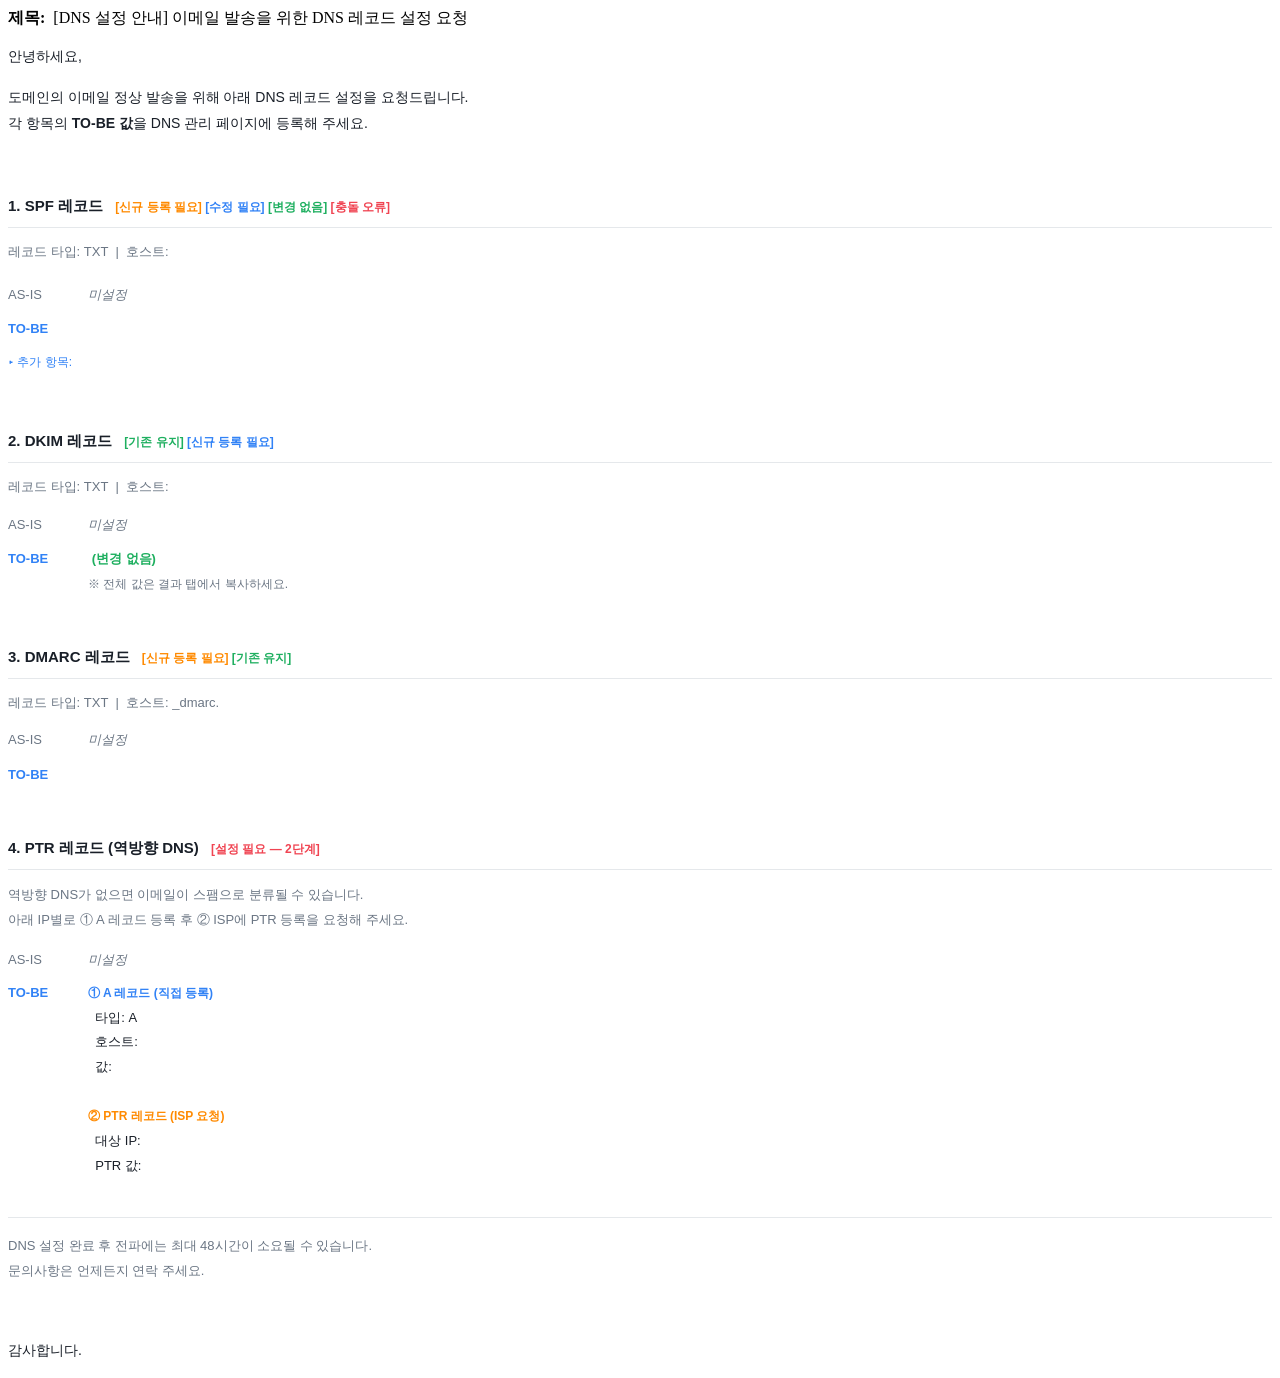
==== src/main/resources/templates/fragments/email-template.html @ 9cf164b7 "Feat: 이메일 발송 DNS 자동 점검 및 가이드 생성 시스템 초기 구현 - SPF/DKIM/DMARC/PTR DNS 레코드 자동 점검 - SPF include 재귀 조회 및 C" ====
<!DOCTYPE html>
<html lang="ko" xmlns:th="http://www.thymeleaf.org">
<body>

<div th:fragment="emailTemplate(response)">

    <!-- 메일 제목 표시 -->
    <div class="email-subject-bar">
        <strong>제목:</strong>&nbsp;
        [DNS 설정 안내] <span th:text="${response.domain()}"></span> 이메일 발송을 위한 DNS 레코드 설정 요청
    </div>

    <!-- 메일 본문: 텍스트 형식 -->
    <div class="email-wrapper">
        <div class="email-body" style="font-family: 'Pretendard', sans-serif; font-size: 14px; line-height: 1.9; color: #191F28;">

            <p>안녕하세요,</p>
            <p>
                <strong th:text="${response.domain()}"></strong> 도메인의 이메일 정상 발송을 위해
                아래 DNS 레코드 설정을 요청드립니다.
                <br>
                각 항목의 <strong>TO-BE 값</strong>을 DNS 관리 페이지에 등록해 주세요.
            </p>

            <br>

            <!-- ── 1. SPF ── -->
            <p style="font-size: 15px; font-weight: 700; border-bottom: 1px solid #E5E8EB; padding-bottom: 6px; margin-bottom: 12px;">
                1. SPF 레코드
                <span th:switch="${response.spf().status().name()}" style="font-size: 12px; font-weight: 600; margin-left: 8px;">
                    <span th:case="'NEW'"           style="color:#FF8A00;">[신규 등록 필요]</span>
                    <span th:case="'MODIFIED'"      style="color:#3182F6;">[수정 필요]</span>
                    <span th:case="'UNCHANGED'"     style="color:#1EAF5F;">[변경 없음]</span>
                    <span th:case="'CONFLICT_ERROR'" style="color:#F04452;">[충돌 오류]</span>
                </span>
            </p>

            <p style="margin: 0 0 4px; color: #6B7684; font-size: 13px;">
                레코드 타입: TXT &nbsp;|&nbsp; 호스트: <span th:text="${response.domain()}"></span>
            </p>

            <th:block th:if="${response.spf().status().name() == 'CONFLICT_ERROR'}">
                <p style="color: #F04452; font-size: 13px;" th:text="${response.spf().errorMessage()}"></p>
            </th:block>

            <th:block th:unless="${response.spf().status().name() == 'CONFLICT_ERROR'}">
                <table style="width: 100%; border-collapse: collapse; font-size: 13px; margin-top: 8px;">
                    <tr>
                        <td style="width: 72px; color: #6B7684; padding: 5px 8px 5px 0; vertical-align: top; white-space: nowrap;">AS-IS</td>
                        <td style="padding: 5px 0; color: #6B7684;">
                            <span th:if="${response.spf().currentRecord() != null}"
                                  th:text="${response.spf().currentRecordAbbreviated()}"></span>
                            <span th:unless="${response.spf().currentRecord() != null}"
                                  style="font-style: italic;">미설정</span>
                        </td>
                    </tr>
                    <tr>
                        <td style="width: 72px; color: #3182F6; font-weight: 700; padding: 5px 8px 5px 0; vertical-align: top; white-space: nowrap;">TO-BE</td>
                        <td style="padding: 5px 0;">
                            <span th:utext="${response.spf().recommendedRecordHighlighted()}"></span>
                        </td>
                    </tr>
                </table>
                <p th:if="${!response.spf().addedIps().isEmpty()}"
                   style="font-size: 12px; color: #3182F6; margin-top: 4px;">
                    ▸ 추가 항목:
                    <strong th:text="${#strings.listJoin(response.spf().addedIps(), ', ')}"></strong>
                </p>
            </th:block>

            <br>

            <!-- ── 2. DKIM ── -->
            <p style="font-size: 15px; font-weight: 700; border-bottom: 1px solid #E5E8EB; padding-bottom: 6px; margin-bottom: 12px;">
                2. DKIM 레코드
                <span style="font-size: 12px; font-weight: 600; margin-left: 8px;">
                    <span th:if="${response.dkim().status().name() == 'EXISTING'}" style="color:#1EAF5F;">[기존 유지]</span>
                    <span th:unless="${response.dkim().status().name() == 'EXISTING'}" style="color:#3182F6;">[신규 등록 필요]</span>
                </span>
            </p>

            <p style="margin: 0 0 4px; color: #6B7684; font-size: 13px;">
                레코드 타입: TXT &nbsp;|&nbsp; 호스트: <span th:text="${response.dkim().dnsName()}"></span>
            </p>

            <table style="width: 100%; border-collapse: collapse; font-size: 13px; margin-top: 8px;">
                <tr>
                    <td style="width: 72px; color: #6B7684; padding: 5px 8px 5px 0; vertical-align: top; white-space: nowrap;">AS-IS</td>
                    <td style="padding: 5px 0; color: #6B7684;">
                        <span th:if="${response.dkim().hasExistingRecord()}"
                              th:text="${response.dkim().existingDnsValueAbbreviated()}"></span>
                        <span th:unless="${response.dkim().hasExistingRecord()}"
                              style="font-style: italic;">미설정</span>
                    </td>
                </tr>
                <tr>
                    <td style="width: 72px; color: #3182F6; font-weight: 700; padding: 5px 8px 5px 0; vertical-align: top; white-space: nowrap;">TO-BE</td>
                    <td style="padding: 5px 0;">
                        <!-- EXISTING: 변경 없음 -->
                        <span th:if="${response.dkim().status().name() == 'EXISTING'}"
                              style="color: #1EAF5F;">
                            <span th:text="${response.dkim().dnsValueAbbreviated()}"></span>
                            &nbsp;<strong>(변경 없음)</strong>
                        </span>
                        <!-- NEW: 신규 생성 -->
                        <th:block th:unless="${response.dkim().status().name() == 'EXISTING'}">
                            <strong style="color: #3182F6;" th:text="${response.dkim().dnsValueAbbreviated()}"></strong>
                            <br>
                            <span style="font-size: 12px; color: #6B7684;">※ 전체 값은 결과 탭에서 복사하세요.</span>
                        </th:block>
                    </td>
                </tr>
            </table>

            <br>

            <!-- ── 3. DMARC ── -->
            <p style="font-size: 15px; font-weight: 700; border-bottom: 1px solid #E5E8EB; padding-bottom: 6px; margin-bottom: 12px;">
                3. DMARC 레코드
                <span style="font-size: 12px; font-weight: 600; margin-left: 8px;">
                    <span th:if="${response.dmarc().status().name() == 'NEW'}" style="color:#FF8A00;">[신규 등록 필요]</span>
                    <span th:unless="${response.dmarc().status().name() == 'NEW'}" style="color:#1EAF5F;">[기존 유지]</span>
                </span>
            </p>

            <p style="margin: 0 0 4px; color: #6B7684; font-size: 13px;">
                레코드 타입: TXT &nbsp;|&nbsp; 호스트: _dmarc.<span th:text="${response.domain()}"></span>
            </p>

            <table style="width: 100%; border-collapse: collapse; font-size: 13px; margin-top: 8px;">
                <tr>
                    <td style="width: 72px; color: #6B7684; padding: 5px 8px 5px 0; vertical-align: top; white-space: nowrap;">AS-IS</td>
                    <td style="padding: 5px 0; color: #6B7684;">
                        <span th:if="${response.dmarc().currentRecord() != null}"
                              th:text="${response.dmarc().currentRecord()}"></span>
                        <span th:unless="${response.dmarc().currentRecord() != null}"
                              style="font-style: italic;">미설정</span>
                    </td>
                </tr>
                <tr>
                    <td style="width: 72px; color: #3182F6; font-weight: 700; padding: 5px 8px 5px 0; vertical-align: top; white-space: nowrap;">TO-BE</td>
                    <td style="padding: 5px 0;">
                        <strong th:if="${response.dmarc().status().name() == 'NEW'}"
                                style="color: #3182F6;"
                                th:text="${response.dmarc().recommendedRecord()}"></strong>
                        <span th:unless="${response.dmarc().status().name() == 'NEW'}"
                              th:text="${response.dmarc().recommendedRecord()}"></span>
                    </td>
                </tr>
            </table>

            <!-- ── 4. PTR (미설정 있을 때만) ── -->
            <th:block th:if="${response.hasNotFoundPtr()}">
                <br>
                <p style="font-size: 15px; font-weight: 700; border-bottom: 1px solid #E5E8EB; padding-bottom: 6px; margin-bottom: 12px;">
                    4. PTR 레코드 (역방향 DNS)
                    <span style="font-size: 12px; font-weight: 600; color: #F04452; margin-left: 8px;">[설정 필요 — 2단계]</span>
                </p>

                <p style="font-size: 13px; color: #6B7684; margin-bottom: 12px;">
                    역방향 DNS가 없으면 이메일이 스팸으로 분류될 수 있습니다.<br>
                    아래 IP별로 ① A 레코드 등록 후 ② ISP에 PTR 등록을 요청해 주세요.
                </p>

                <th:block th:each="ptr : ${response.ptrResults()}" th:if="${ptr.status().name() == 'NOT_FOUND'}">
                    <p style="font-size: 13px; font-weight: 700; margin: 10px 0 6px;"
                       th:text="'▸ ' + ${ptr.ip()}"></p>

                    <table style="width: 100%; border-collapse: collapse; font-size: 13px;">
                        <!-- AS-IS -->
                        <tr>
                            <td style="width: 72px; color: #6B7684; padding: 4px 8px 4px 0; vertical-align: top; white-space: nowrap;">AS-IS</td>
                            <td style="padding: 4px 0; color: #6B7684; font-style: italic;">미설정</td>
                        </tr>
                        <!-- TO-BE: Step 1 -->
                        <tr>
                            <td style="width: 72px; color: #3182F6; font-weight: 700; padding: 4px 8px 4px 0; vertical-align: top; white-space: nowrap;">TO-BE</td>
                            <td style="padding: 4px 0;">
                                <span style="color: #3182F6; font-size: 12px; font-weight: 600;">① A 레코드 (직접 등록)</span><br>
                                &nbsp;&nbsp;타입: A<br>
                                &nbsp;&nbsp;호스트: <strong style="color: #3182F6;" th:text="'mail.' + ${response.domain()}"></strong><br>
                                &nbsp;&nbsp;값: <strong style="color: #3182F6;" th:text="${ptr.ip()}"></strong>
                                <br><br>
                                <span style="color: #FF8A00; font-size: 12px; font-weight: 600;">② PTR 레코드 (ISP 요청)</span><br>
                                &nbsp;&nbsp;대상 IP: <span th:text="${ptr.ip()}"></span><br>
                                &nbsp;&nbsp;PTR 값: <strong style="color: #3182F6;" th:text="'mail.' + ${response.domain()}"></strong>
                            </td>
                        </tr>
                    </table>
                </th:block>
            </th:block>

            <br>
            <hr style="border: none; border-top: 1px solid #E5E8EB; margin: 8px 0 16px;">

            <p style="font-size: 13px; color: #6B7684;">
                DNS 설정 완료 후 전파에는 최대 48시간이 소요될 수 있습니다.<br>
                문의사항은 언제든지 연락 주세요.
            </p>
            <br>
            <p>감사합니다.</p>
        </div>
    </div>

</div>

</body>
</html>
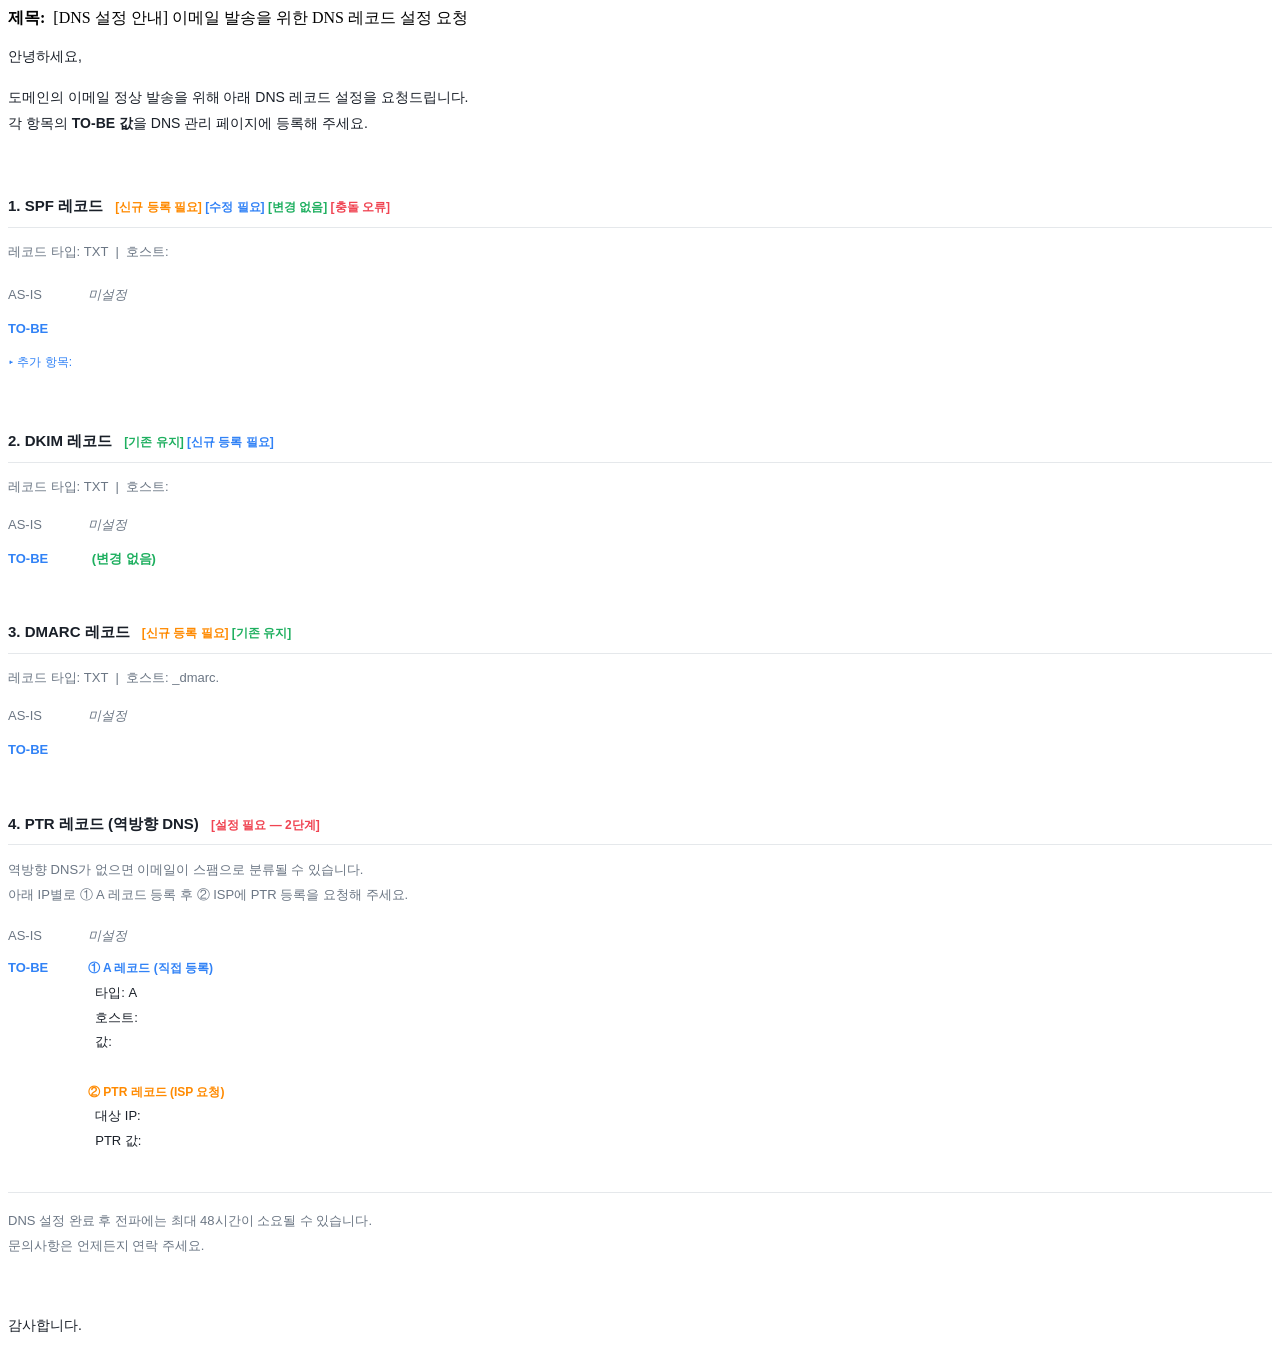
==== commit c4d1e0fc: "Feat: 안내 템플릿 중략 처리 기준 개선 및 DKIM 기존 레코드 유지 처리 - SpfResult.recommendedRecordForEmail() 추가: 신규는 전체 볼드, " ====
--- a/src/main/resources/templates/fragments/email-template.html
+++ b/src/main/resources/templates/fragments/email-template.html
@@ -57,7 +57,7 @@
                     <tr>
                         <td style="width: 72px; color: #3182F6; font-weight: 700; padding: 5px 8px 5px 0; vertical-align: top; white-space: nowrap;">TO-BE</td>
                         <td style="padding: 5px 0;">
-                            <span th:utext="${response.spf().recommendedRecordHighlighted()}"></span>
+                            <span th:utext="${response.spf().recommendedRecordForEmail()}"></span>
                         </td>
                     </tr>
                 </table>
@@ -102,11 +102,9 @@
                             <span th:text="${response.dkim().dnsValueAbbreviated()}"></span>
                             &nbsp;<strong>(변경 없음)</strong>
                         </span>
-                        <!-- NEW: 신규 생성 -->
+                        <!-- NEW: 신규 생성 — 전체 값 표시 (중략 없음) -->
                         <th:block th:unless="${response.dkim().status().name() == 'EXISTING'}">
-                            <strong style="color: #3182F6;" th:text="${response.dkim().dnsValueAbbreviated()}"></strong>
-                            <br>
-                            <span style="font-size: 12px; color: #6B7684;">※ 전체 값은 결과 탭에서 복사하세요.</span>
+                            <strong style="color: #3182F6;" th:text="${response.dkim().dnsValue()}"></strong>
                         </th:block>
                     </td>
                 </tr>
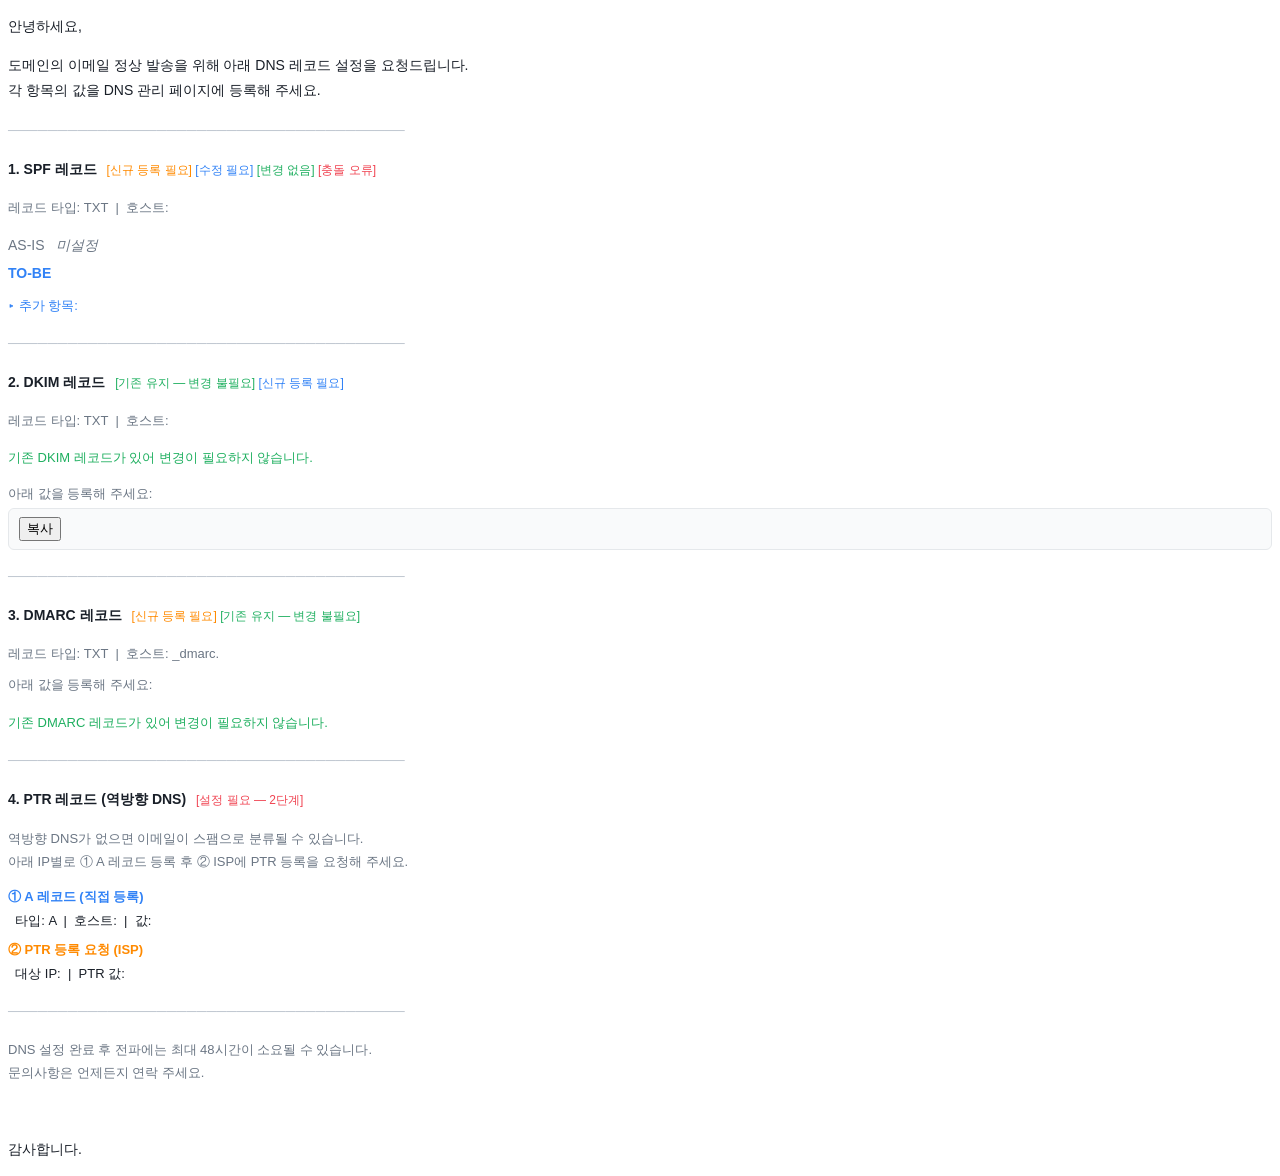
==== commit f2efc23d: "Feat: 안내 템플릿 구조 개선 및 텍스트 복사 최적화 - 안내 템플릿 재설계: SPF는 AS-IS/TO-BE 유지, DKIM/DMARC/PTR은 등록 필요 값만 안내 - 테이블" ====
--- a/src/main/resources/templates/fragments/email-template.html
+++ b/src/main/resources/templates/fragments/email-template.html
@@ -4,194 +4,136 @@
 
 <div th:fragment="emailTemplate(response)">
 
-    <!-- 메일 제목 표시 -->
-    <div class="email-subject-bar">
-        <strong>제목:</strong>&nbsp;
-        [DNS 설정 안내] <span th:text="${response.domain()}"></span> 이메일 발송을 위한 DNS 레코드 설정 요청
-    </div>
-
-    <!-- 메일 본문: 텍스트 형식 -->
     <div class="email-wrapper">
-        <div class="email-body" style="font-family: 'Pretendard', sans-serif; font-size: 14px; line-height: 1.9; color: #191F28;">
+        <div class="email-body" style="font-family: 'Pretendard', Arial, sans-serif; font-size: 14px; line-height: 1.8; color: #191F28;">
 
             <p>안녕하세요,</p>
             <p>
                 <strong th:text="${response.domain()}"></strong> 도메인의 이메일 정상 발송을 위해
-                아래 DNS 레코드 설정을 요청드립니다.
-                <br>
-                각 항목의 <strong>TO-BE 값</strong>을 DNS 관리 페이지에 등록해 주세요.
+                아래 DNS 레코드 설정을 요청드립니다.<br>
+                각 항목의 값을 DNS 관리 페이지에 등록해 주세요.
             </p>
 
-            <br>
+            <p style="color:#C0C7D0;">────────────────────────────────────────</p>
 
-            <!-- ── 1. SPF ── -->
-            <p style="font-size: 15px; font-weight: 700; border-bottom: 1px solid #E5E8EB; padding-bottom: 6px; margin-bottom: 12px;">
-                1. SPF 레코드
-                <span th:switch="${response.spf().status().name()}" style="font-size: 12px; font-weight: 600; margin-left: 8px;">
-                    <span th:case="'NEW'"           style="color:#FF8A00;">[신규 등록 필요]</span>
-                    <span th:case="'MODIFIED'"      style="color:#3182F6;">[수정 필요]</span>
-                    <span th:case="'UNCHANGED'"     style="color:#1EAF5F;">[변경 없음]</span>
+            <!-- ── 1. SPF ── AS-IS / TO-BE 모두 표시 -->
+            <p>
+                <strong>1. SPF 레코드</strong>
+                <span th:switch="${response.spf().status().name()}" style="font-size: 12px; margin-left: 6px;">
+                    <span th:case="'NEW'"            style="color:#FF8A00;">[신규 등록 필요]</span>
+                    <span th:case="'MODIFIED'"       style="color:#3182F6;">[수정 필요]</span>
+                    <span th:case="'UNCHANGED'"      style="color:#1EAF5F;">[변경 없음]</span>
                     <span th:case="'CONFLICT_ERROR'" style="color:#F04452;">[충돌 오류]</span>
                 </span>
             </p>
-
-            <p style="margin: 0 0 4px; color: #6B7684; font-size: 13px;">
+            <p style="color:#6B7684; font-size: 13px; margin: 0;">
                 레코드 타입: TXT &nbsp;|&nbsp; 호스트: <span th:text="${response.domain()}"></span>
             </p>
 
             <th:block th:if="${response.spf().status().name() == 'CONFLICT_ERROR'}">
-                <p style="color: #F04452; font-size: 13px;" th:text="${response.spf().errorMessage()}"></p>
+                <p style="color:#F04452;" th:text="${response.spf().errorMessage()}"></p>
             </th:block>
 
             <th:block th:unless="${response.spf().status().name() == 'CONFLICT_ERROR'}">
-                <table style="width: 100%; border-collapse: collapse; font-size: 13px; margin-top: 8px;">
-                    <tr>
-                        <td style="width: 72px; color: #6B7684; padding: 5px 8px 5px 0; vertical-align: top; white-space: nowrap;">AS-IS</td>
-                        <td style="padding: 5px 0; color: #6B7684;">
-                            <span th:if="${response.spf().currentRecord() != null}"
-                                  th:text="${response.spf().currentRecordAbbreviated()}"></span>
-                            <span th:unless="${response.spf().currentRecord() != null}"
-                                  style="font-style: italic;">미설정</span>
-                        </td>
-                    </tr>
-                    <tr>
-                        <td style="width: 72px; color: #3182F6; font-weight: 700; padding: 5px 8px 5px 0; vertical-align: top; white-space: nowrap;">TO-BE</td>
-                        <td style="padding: 5px 0;">
-                            <span th:utext="${response.spf().recommendedRecordForEmail()}"></span>
-                        </td>
-                    </tr>
-                </table>
+                <p style="margin: 8px 0 2px;">
+                    <span style="color:#6B7684;">AS-IS&nbsp;&nbsp;</span>
+                    <span th:if="${response.spf().currentRecord() != null}"
+                          th:text="${response.spf().currentRecordAbbreviated()}"></span>
+                    <span th:unless="${response.spf().currentRecord() != null}"
+                          style="font-style:italic; color:#6B7684;">미설정</span>
+                </p>
+                <p style="margin: 2px 0 8px;">
+                    <span style="color:#3182F6; font-weight:700;">TO-BE&nbsp;</span>
+                    <span th:utext="${response.spf().recommendedRecordForEmail()}"></span>
+                </p>
                 <p th:if="${!response.spf().addedIps().isEmpty()}"
-                   style="font-size: 12px; color: #3182F6; margin-top: 4px;">
+                   style="font-size: 13px; color:#3182F6; margin: 0;">
                     ▸ 추가 항목:
                     <strong th:text="${#strings.listJoin(response.spf().addedIps(), ', ')}"></strong>
                 </p>
             </th:block>
 
-            <br>
+            <p style="color:#C0C7D0;">────────────────────────────────────────</p>
 
-            <!-- ── 2. DKIM ── -->
-            <p style="font-size: 15px; font-weight: 700; border-bottom: 1px solid #E5E8EB; padding-bottom: 6px; margin-bottom: 12px;">
-                2. DKIM 레코드
-                <span style="font-size: 12px; font-weight: 600; margin-left: 8px;">
-                    <span th:if="${response.dkim().status().name() == 'EXISTING'}" style="color:#1EAF5F;">[기존 유지]</span>
+            <!-- ── 2. DKIM ── 등록 필요한 값만 안내 -->
+            <p>
+                <strong>2. DKIM 레코드</strong>
+                <span style="font-size: 12px; margin-left: 6px;">
+                    <span th:if="${response.dkim().status().name() == 'EXISTING'}" style="color:#1EAF5F;">[기존 유지 — 변경 불필요]</span>
                     <span th:unless="${response.dkim().status().name() == 'EXISTING'}" style="color:#3182F6;">[신규 등록 필요]</span>
                 </span>
             </p>
-
-            <p style="margin: 0 0 4px; color: #6B7684; font-size: 13px;">
+            <p style="color:#6B7684; font-size: 13px; margin: 0;">
                 레코드 타입: TXT &nbsp;|&nbsp; 호스트: <span th:text="${response.dkim().dnsName()}"></span>
             </p>
 
-            <table style="width: 100%; border-collapse: collapse; font-size: 13px; margin-top: 8px;">
-                <tr>
-                    <td style="width: 72px; color: #6B7684; padding: 5px 8px 5px 0; vertical-align: top; white-space: nowrap;">AS-IS</td>
-                    <td style="padding: 5px 0; color: #6B7684;">
-                        <span th:if="${response.dkim().hasExistingRecord()}"
-                              th:text="${response.dkim().existingDnsValueAbbreviated()}"></span>
-                        <span th:unless="${response.dkim().hasExistingRecord()}"
-                              style="font-style: italic;">미설정</span>
-                    </td>
-                </tr>
-                <tr>
-                    <td style="width: 72px; color: #3182F6; font-weight: 700; padding: 5px 8px 5px 0; vertical-align: top; white-space: nowrap;">TO-BE</td>
-                    <td style="padding: 5px 0;">
-                        <!-- EXISTING: 변경 없음 -->
-                        <span th:if="${response.dkim().status().name() == 'EXISTING'}"
-                              style="color: #1EAF5F;">
-                            <span th:text="${response.dkim().dnsValueAbbreviated()}"></span>
-                            &nbsp;<strong>(변경 없음)</strong>
-                        </span>
-                        <!-- NEW: 신규 생성 — 전체 값 표시 (중략 없음) -->
-                        <th:block th:unless="${response.dkim().status().name() == 'EXISTING'}">
-                            <strong style="color: #3182F6;" th:text="${response.dkim().dnsValue()}"></strong>
-                        </th:block>
-                    </td>
-                </tr>
-            </table>
+            <th:block th:if="${response.dkim().status().name() == 'EXISTING'}">
+                <p style="color:#1EAF5F; font-size: 13px;">기존 DKIM 레코드가 있어 변경이 필요하지 않습니다.</p>
+            </th:block>
+            <th:block th:unless="${response.dkim().status().name() == 'EXISTING'}">
+                <p style="margin: 8px 0 2px; color:#6B7684; font-size: 13px;">아래 값을 등록해 주세요:</p>
+                <div style="background:#F9FAFB; border:1px solid #E5E8EB; border-radius:6px; padding:8px 44px 8px 10px;
+                            position:relative; word-break:break-all; font-family:monospace; font-size:12px; line-height:1.6;">
+                    <span class="copy-target" style="color:#3182F6; font-weight:700;"
+                          th:text="${response.dkim().dnsValue()}"></span>
+                    <button class="copy-btn" onclick="copyText(this)">복사</button>
+                </div>
+            </th:block>
 
-            <br>
+            <p style="color:#C0C7D0;">────────────────────────────────────────</p>
 
-            <!-- ── 3. DMARC ── -->
-            <p style="font-size: 15px; font-weight: 700; border-bottom: 1px solid #E5E8EB; padding-bottom: 6px; margin-bottom: 12px;">
-                3. DMARC 레코드
-                <span style="font-size: 12px; font-weight: 600; margin-left: 8px;">
+            <!-- ── 3. DMARC ── 등록 필요한 값만 안내 -->
+            <p>
+                <strong>3. DMARC 레코드</strong>
+                <span style="font-size: 12px; margin-left: 6px;">
                     <span th:if="${response.dmarc().status().name() == 'NEW'}" style="color:#FF8A00;">[신규 등록 필요]</span>
-                    <span th:unless="${response.dmarc().status().name() == 'NEW'}" style="color:#1EAF5F;">[기존 유지]</span>
+                    <span th:unless="${response.dmarc().status().name() == 'NEW'}" style="color:#1EAF5F;">[기존 유지 — 변경 불필요]</span>
                 </span>
             </p>
-
-            <p style="margin: 0 0 4px; color: #6B7684; font-size: 13px;">
+            <p style="color:#6B7684; font-size: 13px; margin: 0;">
                 레코드 타입: TXT &nbsp;|&nbsp; 호스트: _dmarc.<span th:text="${response.domain()}"></span>
             </p>
 
-            <table style="width: 100%; border-collapse: collapse; font-size: 13px; margin-top: 8px;">
-                <tr>
-                    <td style="width: 72px; color: #6B7684; padding: 5px 8px 5px 0; vertical-align: top; white-space: nowrap;">AS-IS</td>
-                    <td style="padding: 5px 0; color: #6B7684;">
-                        <span th:if="${response.dmarc().currentRecord() != null}"
-                              th:text="${response.dmarc().currentRecord()}"></span>
-                        <span th:unless="${response.dmarc().currentRecord() != null}"
-                              style="font-style: italic;">미설정</span>
-                    </td>
-                </tr>
-                <tr>
-                    <td style="width: 72px; color: #3182F6; font-weight: 700; padding: 5px 8px 5px 0; vertical-align: top; white-space: nowrap;">TO-BE</td>
-                    <td style="padding: 5px 0;">
-                        <strong th:if="${response.dmarc().status().name() == 'NEW'}"
-                                style="color: #3182F6;"
-                                th:text="${response.dmarc().recommendedRecord()}"></strong>
-                        <span th:unless="${response.dmarc().status().name() == 'NEW'}"
-                              th:text="${response.dmarc().recommendedRecord()}"></span>
-                    </td>
-                </tr>
-            </table>
+            <th:block th:if="${response.dmarc().status().name() == 'NEW'}">
+                <p style="margin: 8px 0 2px; color:#6B7684; font-size: 13px;">아래 값을 등록해 주세요:</p>
+                <p style="font-weight:700; color:#3182F6;" th:text="${response.dmarc().recommendedRecord()}"></p>
+            </th:block>
+            <th:block th:unless="${response.dmarc().status().name() == 'NEW'}">
+                <p style="color:#1EAF5F; font-size: 13px;">기존 DMARC 레코드가 있어 변경이 필요하지 않습니다.</p>
+            </th:block>
 
             <!-- ── 4. PTR (미설정 있을 때만) ── -->
             <th:block th:if="${response.hasNotFoundPtr()}">
-                <br>
-                <p style="font-size: 15px; font-weight: 700; border-bottom: 1px solid #E5E8EB; padding-bottom: 6px; margin-bottom: 12px;">
-                    4. PTR 레코드 (역방향 DNS)
-                    <span style="font-size: 12px; font-weight: 600; color: #F04452; margin-left: 8px;">[설정 필요 — 2단계]</span>
+                <p style="color:#C0C7D0;">────────────────────────────────────────</p>
+
+                <p>
+                    <strong>4. PTR 레코드 (역방향 DNS)</strong>
+                    <span style="font-size: 12px; color:#F04452; margin-left: 6px;">[설정 필요 — 2단계]</span>
                 </p>
-
-                <p style="font-size: 13px; color: #6B7684; margin-bottom: 12px;">
+                <p style="font-size: 13px; color:#6B7684; margin: 0 0 10px;">
                     역방향 DNS가 없으면 이메일이 스팸으로 분류될 수 있습니다.<br>
                     아래 IP별로 ① A 레코드 등록 후 ② ISP에 PTR 등록을 요청해 주세요.
                 </p>
 
                 <th:block th:each="ptr : ${response.ptrResults()}" th:if="${ptr.status().name() == 'NOT_FOUND'}">
-                    <p style="font-size: 13px; font-weight: 700; margin: 10px 0 6px;"
-                       th:text="'▸ ' + ${ptr.ip()}"></p>
-
-                    <table style="width: 100%; border-collapse: collapse; font-size: 13px;">
-                        <!-- AS-IS -->
-                        <tr>
-                            <td style="width: 72px; color: #6B7684; padding: 4px 8px 4px 0; vertical-align: top; white-space: nowrap;">AS-IS</td>
-                            <td style="padding: 4px 0; color: #6B7684; font-style: italic;">미설정</td>
-                        </tr>
-                        <!-- TO-BE: Step 1 -->
-                        <tr>
-                            <td style="width: 72px; color: #3182F6; font-weight: 700; padding: 4px 8px 4px 0; vertical-align: top; white-space: nowrap;">TO-BE</td>
-                            <td style="padding: 4px 0;">
-                                <span style="color: #3182F6; font-size: 12px; font-weight: 600;">① A 레코드 (직접 등록)</span><br>
-                                &nbsp;&nbsp;타입: A<br>
-                                &nbsp;&nbsp;호스트: <strong style="color: #3182F6;" th:text="'mail.' + ${response.domain()}"></strong><br>
-                                &nbsp;&nbsp;값: <strong style="color: #3182F6;" th:text="${ptr.ip()}"></strong>
-                                <br><br>
-                                <span style="color: #FF8A00; font-size: 12px; font-weight: 600;">② PTR 레코드 (ISP 요청)</span><br>
-                                &nbsp;&nbsp;대상 IP: <span th:text="${ptr.ip()}"></span><br>
-                                &nbsp;&nbsp;PTR 값: <strong style="color: #3182F6;" th:text="'mail.' + ${response.domain()}"></strong>
-                            </td>
-                        </tr>
-                    </table>
+                    <p style="font-weight:700; margin: 12px 0 4px;" th:text="'▸ ' + ${ptr.ip()}"></p>
+                    <p style="font-size: 13px; margin: 2px 0;">
+                        <span style="color:#3182F6; font-weight:600;">① A 레코드 (직접 등록)</span><br>
+                        &nbsp;&nbsp;타입: A &nbsp;|&nbsp;
+                        호스트: <strong th:text="'mail.' + ${response.domain()}"></strong> &nbsp;|&nbsp;
+                        값: <strong th:text="${ptr.ip()}"></strong>
+                    </p>
+                    <p style="font-size: 13px; margin: 6px 0;">
+                        <span style="color:#FF8A00; font-weight:600;">② PTR 등록 요청 (ISP)</span><br>
+                        &nbsp;&nbsp;대상 IP: <span th:text="${ptr.ip()}"></span> &nbsp;|&nbsp;
+                        PTR 값: <strong th:text="'mail.' + ${response.domain()}"></strong>
+                    </p>
                 </th:block>
             </th:block>
 
-            <br>
-            <hr style="border: none; border-top: 1px solid #E5E8EB; margin: 8px 0 16px;">
+            <p style="color:#C0C7D0;">────────────────────────────────────────</p>
 
-            <p style="font-size: 13px; color: #6B7684;">
+            <p style="font-size: 13px; color:#6B7684;">
                 DNS 설정 완료 후 전파에는 최대 48시간이 소요될 수 있습니다.<br>
                 문의사항은 언제든지 연락 주세요.
             </p>
